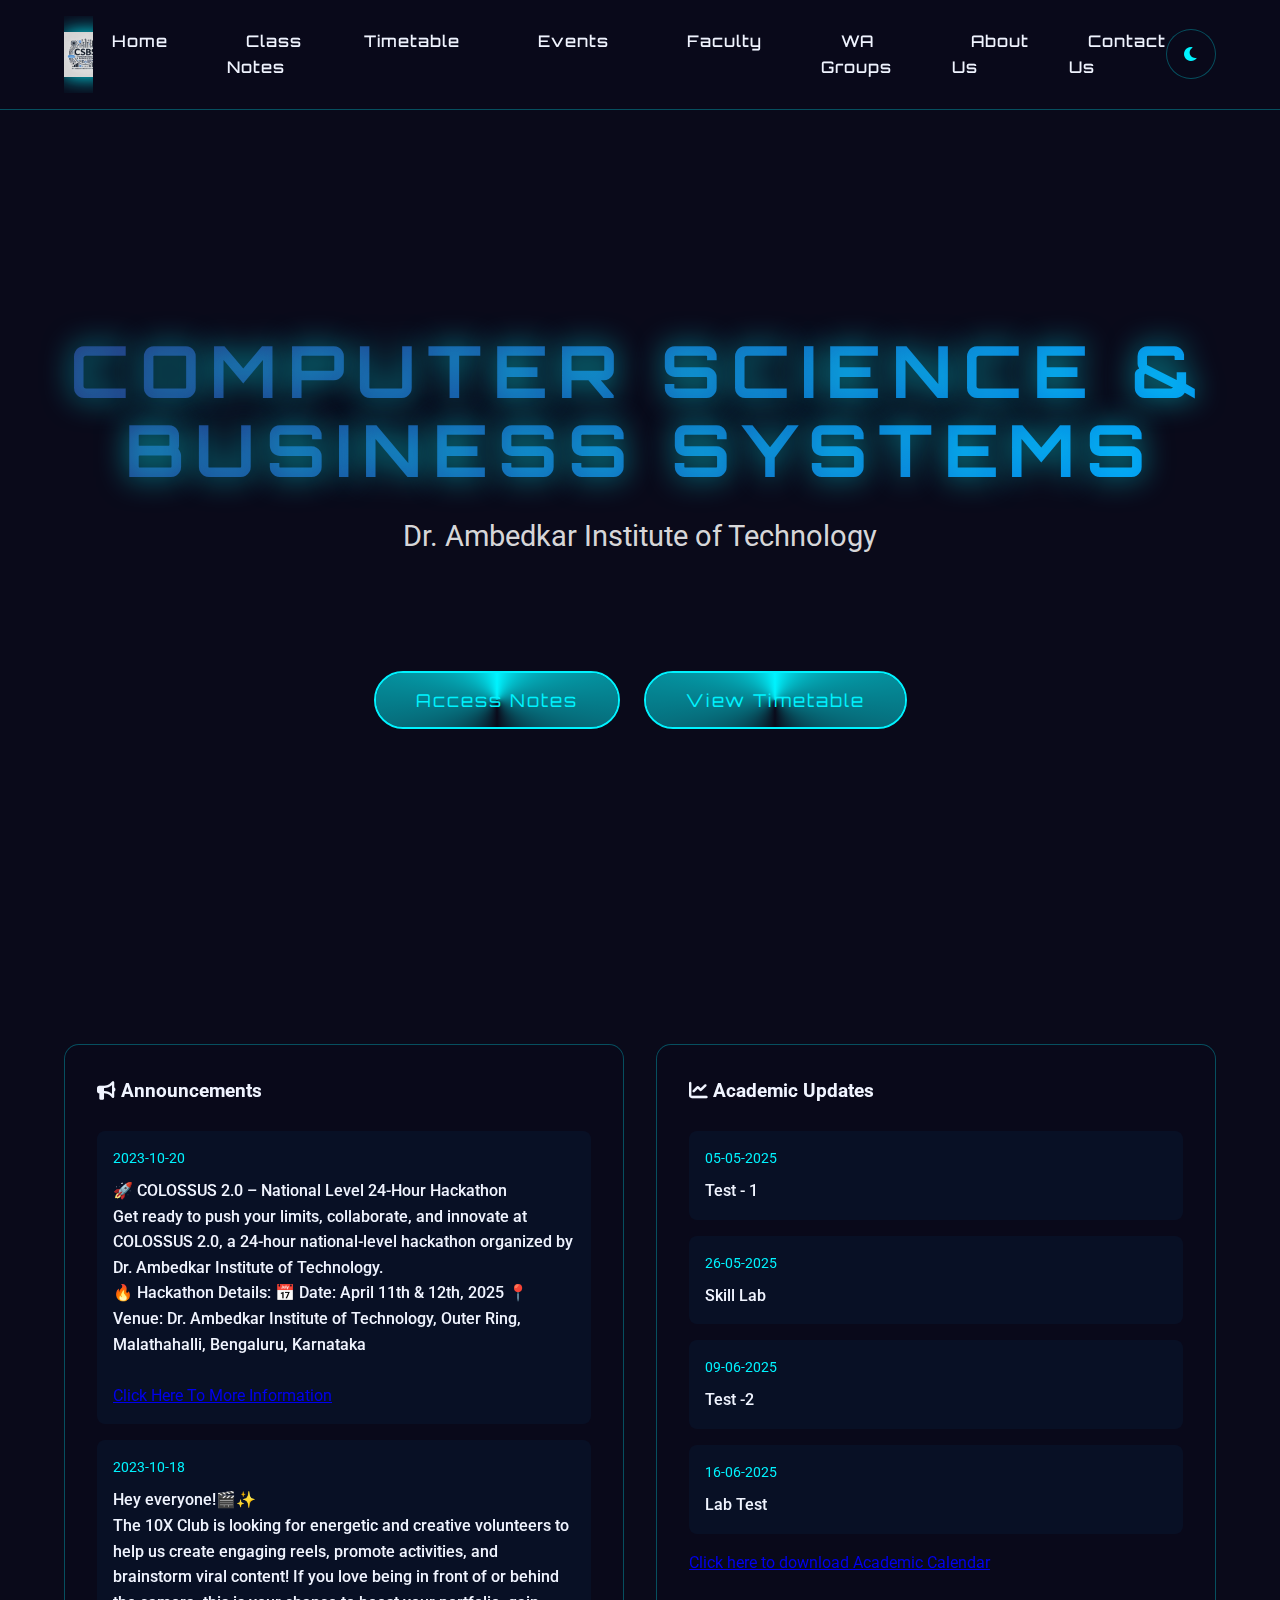
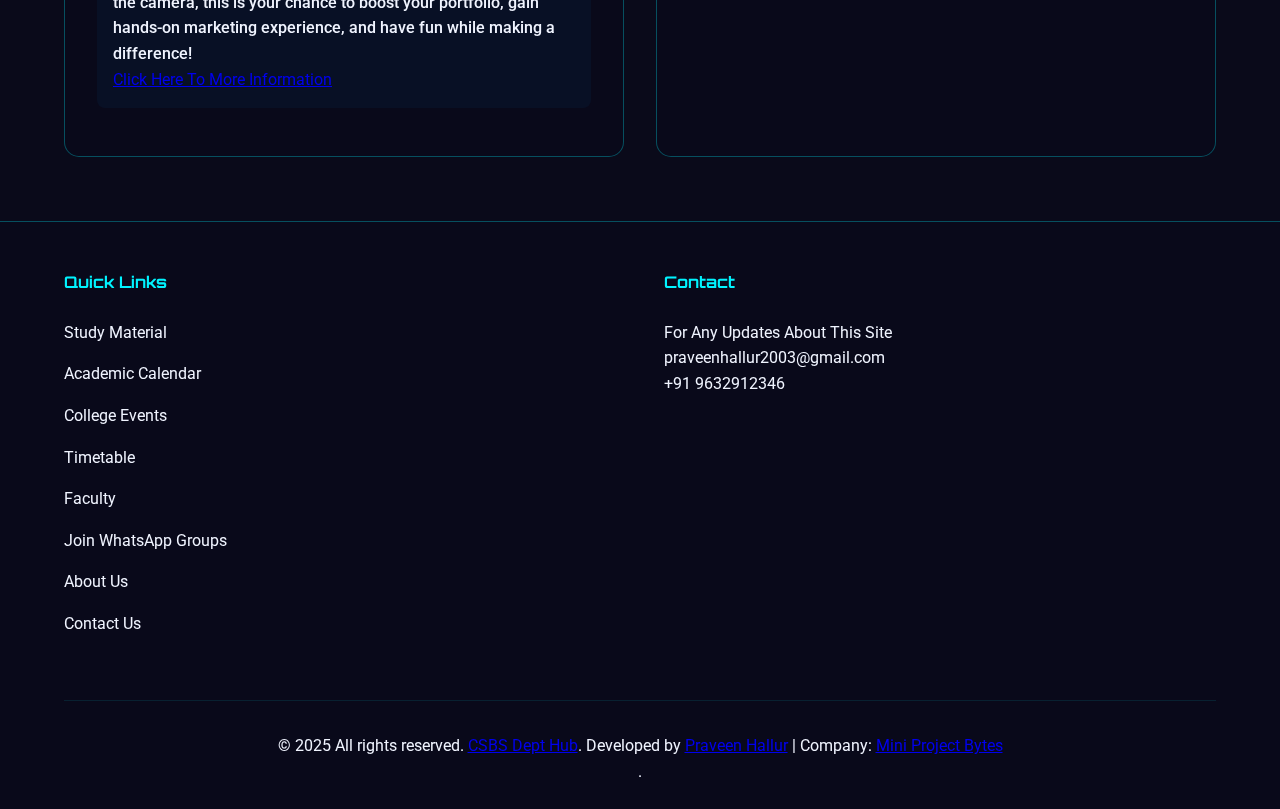
==== index.html @ ffceed99 "Update index.html" ====
<!DOCTYPE html>
<html lang="en">
<head>
    <meta charset="UTF-8">
    <meta name="viewport" content="width=device-width, initial-scale=1.0">
    <title>CSBS - Dr. Ambedkar Institute of Technology</title>
    <link rel="stylesheet" href="styles.css">
    <link href="https://fonts.googleapis.com/css2?family=Orbitron:wght@400;700&family=Roboto:wght@300;400;700&display=swap" rel="stylesheet">
    <link rel="stylesheet" href="https://cdnjs.cloudflare.com/ajax/libs/font-awesome/6.0.0/css/all.min.css">
</head>
<body>
    <!-- Navigation -->
    <nav class="glass-nav">
        <div class="logo">
            <img src="DALL·E 2025-03-24 03.08.52 - Create a modern and professional logo for the CSBS (Computer Science and Business Systems) department at Dr. Ambedkar Institute of Technology. The log.webp" alt="CSBS Logo" class="logo-img">
            <span class="logo-text">CSBS Dept Hub</span>
        </div>
        <ul class="nav-links">
            <li><a href="index.html" class="nav-link neon-hover">Home</a></li>
            <li><a href="notes.html" class="nav-link neon-hover">Class Notes</a></li>
            <li><a href="timetable.html" class="nav-link neon-hover">Timetable</a></li>
            <li><a href="events.html" class="nav-link neon-hover">Events</a></li>
            <li><a href="faculty.html" class="nav-link neon-hover">Faculty</a></li>
            <li><a href="wa group.html" class="nav-link neon-hover">WA Groups</a></li>
            <li><a href="about.html" class="nav-link neon-hover">About Us</a></li>
            <li><a href="contact.html" class="nav-link neon-hover">Contact Us</a></li>
        </ul>
        <div class="nav-controls">
            <div class="mode-toggle" id="modeToggle">
                <i class="fas fa-moon"></i>
                <i class="fas fa-sun"></i>
            </div>
            <div class="hamburger" id="hamburger">
                <div class="bar"></div>
                <div class="bar"></div>
                <div class="bar"></div>
            </div>
        </div>
    </nav>

    <!-- Hero Section -->
    <section class="hero">
        <div class="cyber-glitch-container">
            <h1 class="cyber-text" data-text="COMPUTER SCIENCE & BUSINESS SYSTEMS">COMPUTER SCIENCE & BUSINESS SYSTEMS</h1>
            <div class="matrix-fall"></div>
        </div>
        <p class="subheading">Dr. Ambedkar Institute of Technology</p>
        <div class="cta-buttons">
            <button class="neon-button" onclick="location.href='notes.html'">Access Notes</button>
            <button class="neon-button" onclick="location.href='timetable.html'">View Timetable</button>
        </div>
    </section>

    <!-- Featured Content Section -->
    <section class="featured-content">
        <div class="content-card">
            <h3><i class="fas fa-bullhorn"></i> Announcements</h3>
            <div class="announcement-list">
                <div class="announcement">
                    <p class="date">2023-10-20</p>
                    <p class="title">🚀 COLOSSUS 2.0 – National Level 24-Hour Hackathon <br>

                        Get ready to push your limits, collaborate, and innovate at COLOSSUS 2.0, a 24-hour national-level hackathon organized by Dr. Ambedkar Institute of Technology. <br>
                        
                        🔥 Hackathon Details:
                        📅 Date: April 11th & 12th, 2025
                        📍 Venue: Dr. Ambedkar Institute of Technology, Outer Ring, Malathahalli, Bengaluru, Karnataka</p> <br>

                        <a href="events.html">Click Here To  More Information </a>
                </div>
                <div class="announcement">
                    <p class="date">2023-10-18</p>
                    <p class="title">Hey everyone!🎬✨  <br>

                        The 10X Club is looking for energetic and creative volunteers to help us create engaging reels, promote activities, and brainstorm viral content! If you love being in front of or behind the camera, this is your chance to boost your portfolio, gain hands-on marketing experience, and have fun while making a difference!</p> 

                       <a href="events.html">Click Here To More Information </a>
        </div>

            </div>
        </div>

        <div class="content-card">
            <h3><i class="fas fa-chart-line"></i> Academic Updates</h3>
            <div class="update-list">
                <div class="update">
                    <p class="date">05-05-2025</p>
                    <p class="title">Test - 1</p>
                </div>
                <div class="update">
                    <p class="date">26-05-2025</p>
                    <p class="title">Skill Lab</p>
                </div>
                <div class="update">
                  <p class="date">09-06-2025</p>
                  <p class="title">Test -2</p>
                  </div>

                  <div class="update">
                    <p class="date">16-06-2025</p>
                    <p class="title">Lab Test</p>
                    </div>

                    <a href="https://drive.google.com/file/d/1GG8-2jiRaWsjqNXLkhsgwAyKePZQocJP/view?usp=sharing"> Click here to download Academic Calendar </a>

            </div>
        </div>
    </section>

    <!-- Footer -->
    <footer class="cyber-footer">
        <div class="footer-content">
            <div class="footer-section">
                <h4>Quick Links</h4>
                <ul>
                    <li><a href="notes.html">Study Material</a></li>
                    <li><a href="https://drive.google.com/file/d/1GG8-2jiRaWsjqNXLkhsgwAyKePZQocJP/view?usp=sharing">Academic Calendar</a></li>
                    <li><a href="events.html">College Events</a></li>
                    <li><a href="timetable.html">Timetable</a></li>
                    <li><a href="faculty.html">Faculty</a></li>
                    <li><a href="wa group.html">Join WhatsApp Groups</a></li>
                    <li><a href="about.html">About Us</a></li>
                    <li><a href="contact.html">Contact Us</a></li>
                </ul>
            </div>
            <div class="footer-section">
                <h4>Contact</h4>
                
                <p> For Any Updates About This Site </p>
                <p>praveenhallur2003@gmail.com</p>
                <p>+91 9632912346</p>
            </div>
        </div>
        <div class="footer-bottom">
            <p><p>&copy; 2025 All rights reserved. <a href="index.html">CSBS Dept Hub</a>. Developed by <a href="https://praveenhallur123.github.io/PraveenHallur123-Praveen---personal-portfolio/">Praveen Hallur</a> | Company: <a href="https://miniprojectbytes.blogspot.com/">Mini Project Bytes</a></p>.</p>
        </div>
    </footer>

    <script src="script.js"></script>
</body>
</html>
---- styles.css ----
/* styles.css */
:root {
    --primary-gradient: linear-gradient(135deg, #2a2a72 0%, #009ffd 100%);
    --neon-blue: #00f3ff;
    --neon-pink: #ff00ff;
    --cyber-purple: #6c00ff;
    --dark-bg: #0a0a1a;
    --light-bg: #f0f4ff;
    --glass-bg: rgba(10, 10, 26, 0.95);
    --text-dark: #0a0a1a;
    --text-light: #f0f4ff;
    --cyber-border: 1px solid rgba(0, 243, 255, 0.3);
    --cyber-shadow: 0 0 25px rgba(0, 243, 255, 0.4);
    --transition: all 0.4s cubic-bezier(0.175, 0.885, 0.32, 1.275);
}

/* Base Reset */
* {
    margin: 0;
    padding: 0;
    box-sizing: border-box;
    -webkit-tap-highlight-color: transparent;
}

body {
    background: var(--dark-bg);
    color: var(--text-light);
    font-family: 'Roboto', sans-serif;
    line-height: 1.6;
    overflow-x: hidden;
    min-height: 100vh;
    display: flex;
    flex-direction: column;
}



/* Enhanced Navigation */
.glass-nav {
    background: var(--glass-bg);
    backdrop-filter: blur(25px);
    padding: 1rem 5%;
    position: fixed;
    width: 100%;
    top: 0;
    z-index: 1000;
    border-bottom: var(--cyber-border);
    display: flex;
    justify-content: space-between;
    align-items: center;
}

.logo {
    display: flex;
    align-items: center;
    gap: 1rem;
    position: relative;
    overflow: hidden;
}

.logo-img {
    height: 45px;
    filter: drop-shadow(0 0 10px var(--neon-blue));
    transition: transform 0.3s ease;
}

.logo:hover .logo-img {
    transform: rotate(-15deg) scale(1.1);
}

.nav-links {
    display: flex;
    gap: 2.5rem;
    list-style: none;
}

.nav-link {
    color: var(--text-light);
    text-decoration: none;
    position: relative;
    padding: 0.8rem 1.2rem;
    font-family: 'Orbitron', sans-serif;
    font-weight: 500;
    letter-spacing: 1px;
    transition: var(--transition);
}

.nav-link::before {
    content: '';
    position: absolute;
    width: 0;
    height: 2px;
    bottom: 0;
    left: 50%;
    background: var(--primary-gradient);
    transform: translateX(-50%);
    transition: var(--transition);
}

.nav-link:hover::before {
    width: 100%;
}

/* Hero Section */
.hero {
    height: 100vh;
    display: flex;
    flex-direction: column;
    justify-content: center;
    align-items: center;
    text-align: center;
    padding: 2rem;
    margin-top: 80px;
    position: relative;
    overflow: hidden;
}

.cyber-text {
    font-family: 'Orbitron', sans-serif;
    font-size: clamp(2.5rem, 8vw, 4.5rem);
    line-height: 1.1;
    text-transform: uppercase;
    letter-spacing: 0.15em;
    margin: 0 auto 1.5rem;
    background: var(--primary-gradient);
    -webkit-background-clip: text;
    background-clip: text;
    color: transparent;
    text-shadow: 0 0 30px rgba(0, 243, 255, 0.6);
    padding: 0 1rem;
    animation: text-glitch 2s infinite;
}

.subheading {
    font-size: clamp(1.2rem, 3vw, 1.8rem);
    color: rgba(244, 244, 244, 0.9);
    max-width: 800px;
    margin: 0 auto 3rem;
}

/* Grid Container */
.grid-container {
    display: grid;
    grid-template-columns: repeat(auto-fit, minmax(min(300px, 100%), 1fr));
    gap: 2rem;
    width: 100%;
    padding: 2rem 5%;
}

.card {
    background: var(--glass-bg);
    border-radius: 20px;
    padding: 2rem;
    backdrop-filter: blur(15px);
    border: var(--cyber-border);
    transition: var(--transition);
    position: relative;
    overflow: hidden;
}

.card::before {
    content: '';
    position: absolute;
    inset: 0;
    background: linear-gradient(
        45deg,
        transparent 0%,
        rgba(0, 243, 255, 0.1) 50%,
        transparent 100%
    );
    pointer-events: none;
    animation: hologram-flow 8s linear infinite;
}

@keyframes hologram-flow {
    0% { transform: translate(-50%, -50%); }
    100% { transform: translate(50%, 50%); }
}

.card:hover {
    transform: translateY(-10px);
    box-shadow: var(--cyber-shadow);
}

/* Footer */
.cyber-footer {
    margin-top: auto;
    background: var(--glass-bg);
    backdrop-filter: blur(15px);
    padding: 3rem 5% 1.5rem;
    border-top: var(--cyber-border);
}

.footer-content {
    display: grid;
    grid-template-columns: repeat(auto-fit, minmax(250px, 1fr));
    gap: 3rem;
    max-width: 1200px;
    margin: 0 auto;
}

.footer-section h4 {
    font-family: 'Orbitron', sans-serif;
    color: var(--neon-blue);
    margin-bottom: 1.5rem;
}

.footer-section ul {
    list-style: none;
}

.footer-section li {
    margin-bottom: 1rem;
}

.footer-section a {
    color: var(--text-light);
    text-decoration: none;
    position: relative;
    padding-bottom: 2px;
}

.footer-section a::before {
    content: '';
    position: absolute;
    width: 0;
    height: 1px;
    bottom: 0;
    left: 0;
    background: var(--neon-blue);
    transition: var(--transition);
}

.footer-section a:hover::before {
    width: 100%;
}

.footer-bottom {
    text-align: center;
    margin-top: 3rem;
    padding-top: 2rem;
    border-top: 1px solid rgba(0, 243, 255, 0.1);
}

/* Neon Button */
.neon-button {
    position: relative;
    padding: 1rem 2.5rem;
    font-size: 1.1rem;
    background: transparent;
    border: 2px solid var(--neon-blue);
    color: var(--neon-blue);
    cursor: pointer;
    border-radius: 50px;
    overflow: hidden;
    transition: var(--transition);
    font-family: 'Orbitron', sans-serif;
    letter-spacing: 2px;
    margin-top: 2rem;
}

.neon-button::before {
    content: '';
    position: absolute;
    top: -50%;
    left: -50%;
    width: 200%;
    height: 200%;
    background: conic-gradient(
        var(--neon-blue) 0deg,
        transparent 180deg,
        var(--neon-blue) 360deg
    );
    animation: rotate-border 3s linear infinite;
}

@keyframes rotate-border {
    0% { transform: rotate(0deg); }
    100% { transform: rotate(360deg); }
}

.neon-button span {
    position: relative;
    z-index: 2;
}

/* Responsive Design */
@media (max-width: 768px) {
    .nav-links {
        position: fixed;
        top: 80px;
        right: -100%;
        flex-direction: column;
        background: var(--glass-bg);
        backdrop-filter: blur(25px);
        width: 70%;
        height: calc(100vh - 80px);
        padding: 2rem;
        transition: var(--transition);
        border-left: var(--cyber-border);
    }

    .nav-links.active {
        right: 0;
    }

    .nav-link {
        font-size: 1.4rem;
        padding: 1rem 0;
        border-bottom: 1px solid rgba(0, 243, 255, 0.1);
    }

    .hamburger {
        display: flex;
        flex-direction: column;
        gap: 5px;
        cursor: pointer;
        z-index: 1001;
    }

    .hamburger .bar {
        width: 30px;
        height: 3px;
        background: var(--text-light);
        transition: var(--transition);
        transform-origin: left center;
    }

    .hamburger.active .bar:nth-child(1) {
        transform: rotate(45deg) translate(2px, -1px);
        background: var(--neon-blue);
    }
    .hamburger.active .bar:nth-child(2) {
        opacity: 0;
    }
    .hamburger.active .bar:nth-child(3) {
        transform: rotate(-45deg) translate(2px, 1px);
        background: var(--neon-blue);
    }
}

/* Dark/Light Mode */
body.light-mode {
    --dark-bg: var(--light-bg);
    --text-light: var(--text-dark);
    --glass-bg: rgba(240, 244, 255, 0.8);
}

.mode-toggle {
    position: relative;
    width: 50px;
    height: 50px;
    border-radius: 50%;
    background: var(--glass-bg);
    backdrop-filter: blur(10px);
    display: flex;
    justify-content: center;
    align-items: center;
    cursor: pointer;
    transition: var(--transition);
    border: var(--cyber-border);
}

.mode-toggle:hover {
    transform: rotate(180deg) scale(1.1);
}

.mode-toggle i {
    position: absolute;
    transition: var(--transition);
}

.fa-moon { color: var(--neon-blue); }
.fa-sun { color: #ffd700; opacity: 0; }

body.light-mode .fa-moon { opacity: 0; }
body.light-mode .fa-sun { opacity: 1; }

/* New Featured Content Section */
.featured-content {
    display: grid;
    grid-template-columns: repeat(auto-fit, minmax(300px, 1fr));
    gap: 2rem;
    padding: 4rem 5%;
}

.content-card {
    background: var(--glass-bg);
    backdrop-filter: blur(15px);
    padding: 2rem;
    border-radius: 15px;
    border: var(--cyber-border);
}

.announcement-list, .update-list {
    margin-top: 1.5rem;
}

.announcement, .update {
    padding: 1rem;
    margin-bottom: 1rem;
    background: rgba(0, 159, 253, 0.05);
    border-radius: 8px;
    transition: var(--transition);
}

.announcement:hover, .update:hover {
    transform: translateX(10px);
}

.date {
    color: var(--neon-blue);
    font-size: 0.9rem;
    margin-bottom: 0.5rem;
}

.title {
    font-weight: 500;
}

/* CTA Buttons */
.cta-buttons {
    display: flex;
    gap: 1.5rem;
    margin-top: 2rem;
    flex-wrap: wrap;
    justify-content: center;
}
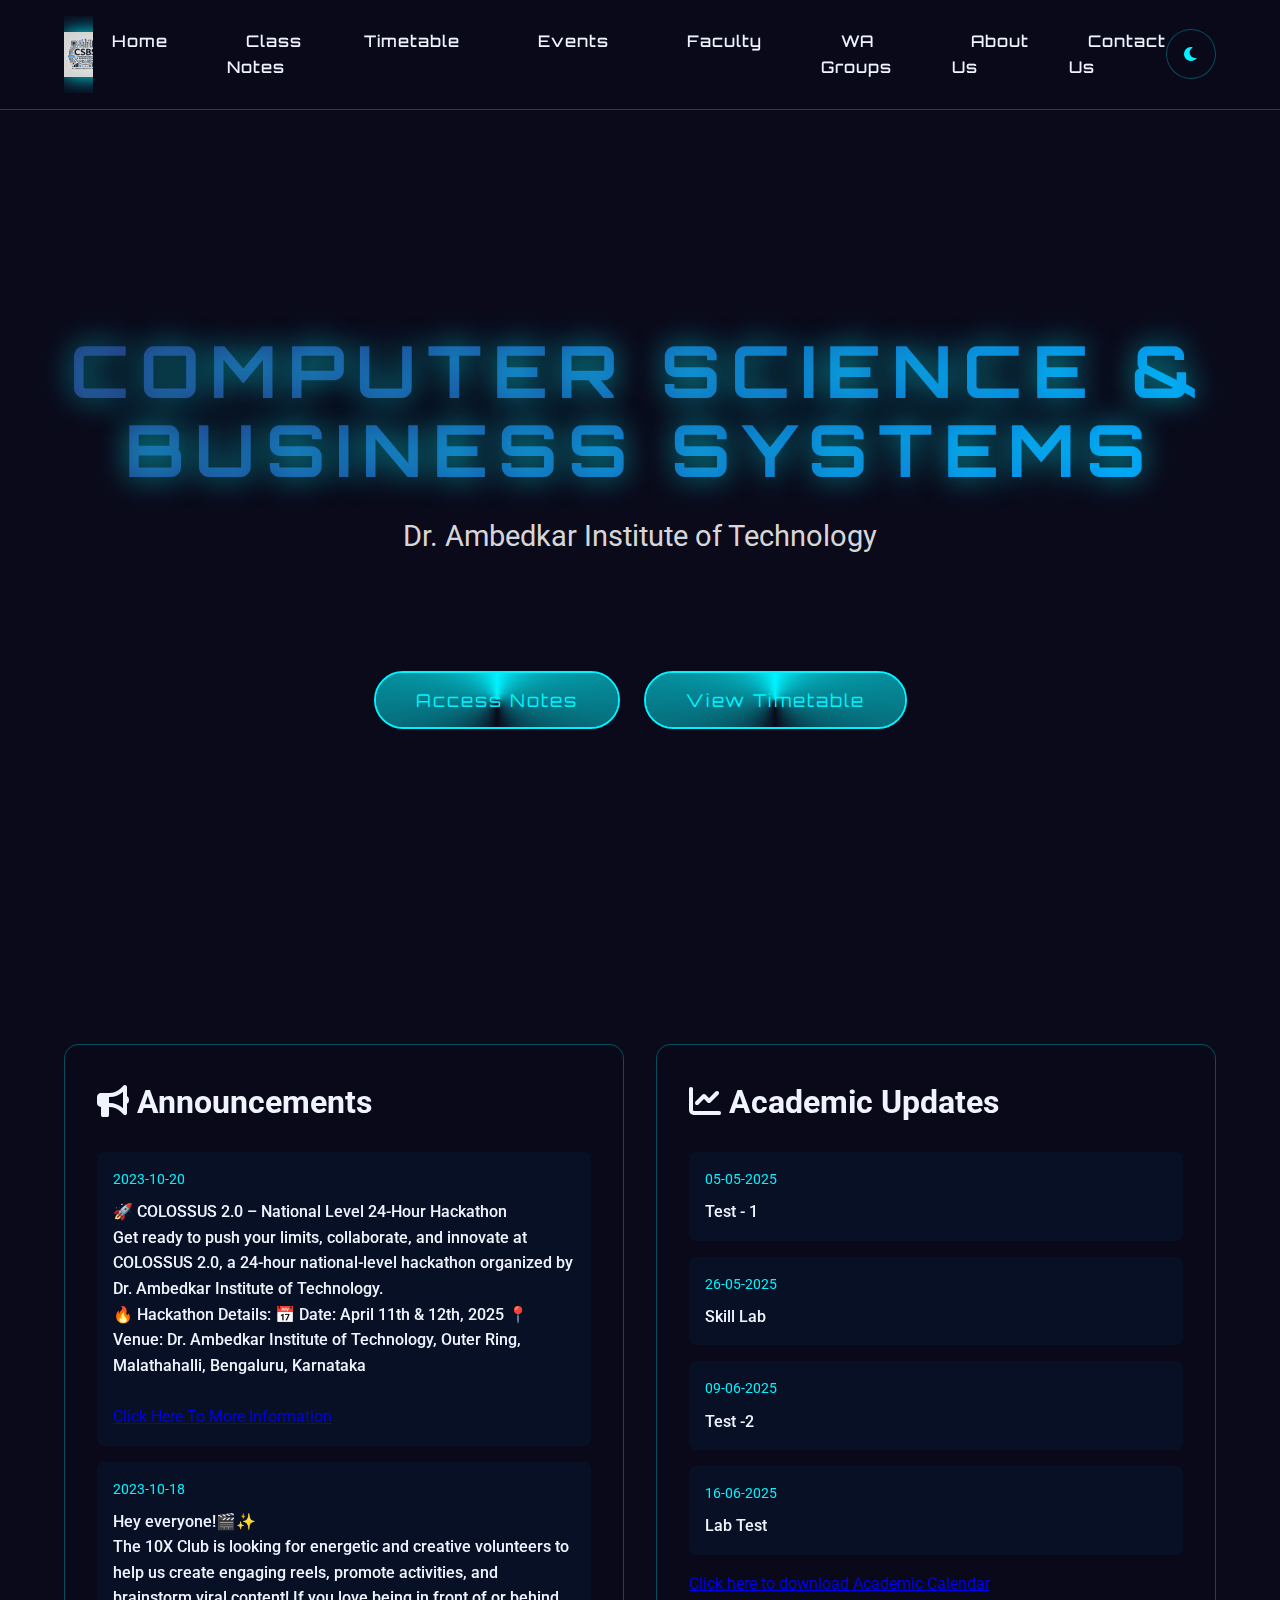
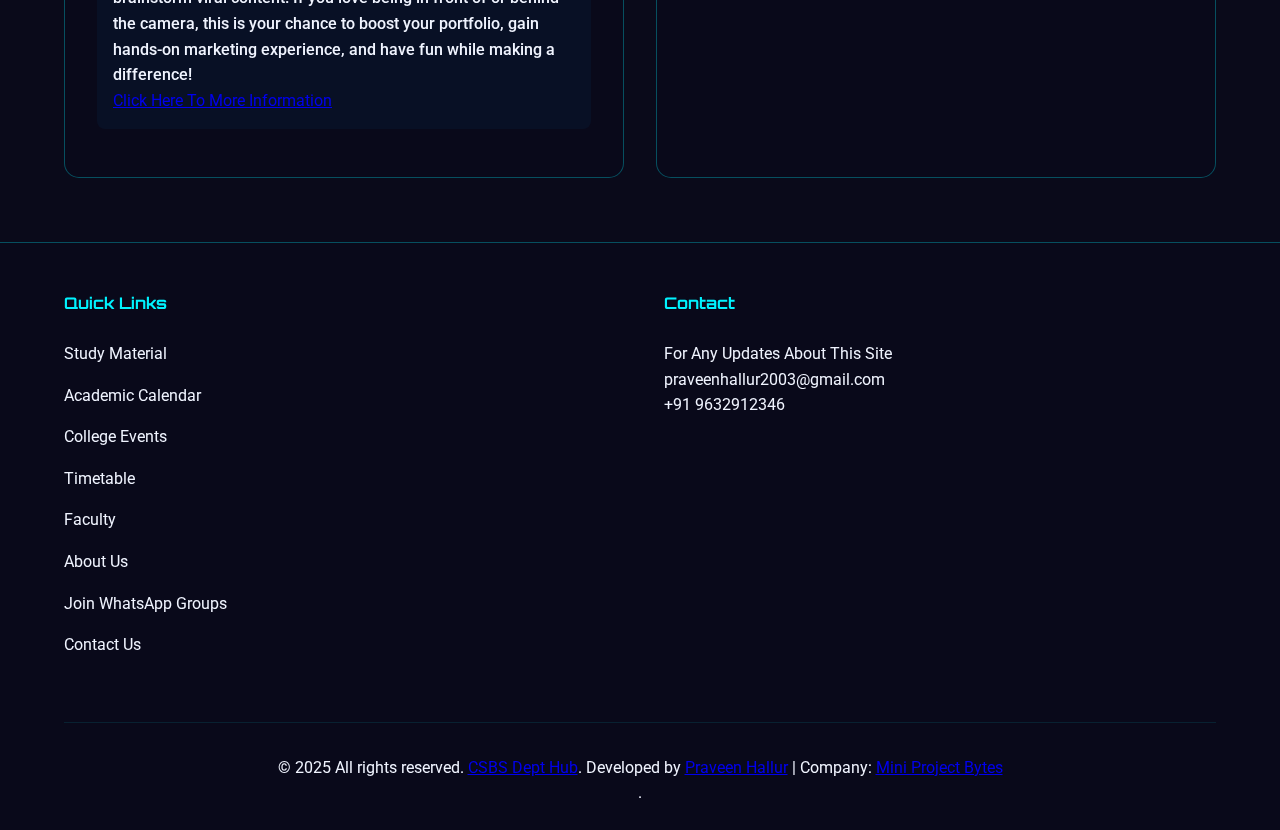
==== commit 36ec926c: "Update index.html" ====
--- a/index.html
+++ b/index.html
@@ -54,7 +54,7 @@
     <!-- Featured Content Section -->
     <section class="featured-content">
         <div class="content-card">
-            <h3><i class="fas fa-bullhorn"></i> Announcements</h3>
+            <h1><i class="fas fa-bullhorn"></i> Announcements</h1>
             <div class="announcement-list">
                 <div class="announcement">
                     <p class="date">2023-10-20</p>
@@ -81,7 +81,7 @@
         </div>
 
         <div class="content-card">
-            <h3><i class="fas fa-chart-line"></i> Academic Updates</h3>
+            <h1><i class="fas fa-chart-line"></i> Academic Updates</h1>
             <div class="update-list">
                 <div class="update">
                     <p class="date">05-05-2025</p>
@@ -118,8 +118,8 @@
                     <li><a href="events.html">College Events</a></li>
                     <li><a href="timetable.html">Timetable</a></li>
                     <li><a href="faculty.html">Faculty</a></li>
+                    <li><a href="about.html">About Us</a></li>
                     <li><a href="wa group.html">Join WhatsApp Groups</a></li>
-                    <li><a href="about.html">About Us</a></li>
                     <li><a href="contact.html">Contact Us</a></li>
                 </ul>
             </div>
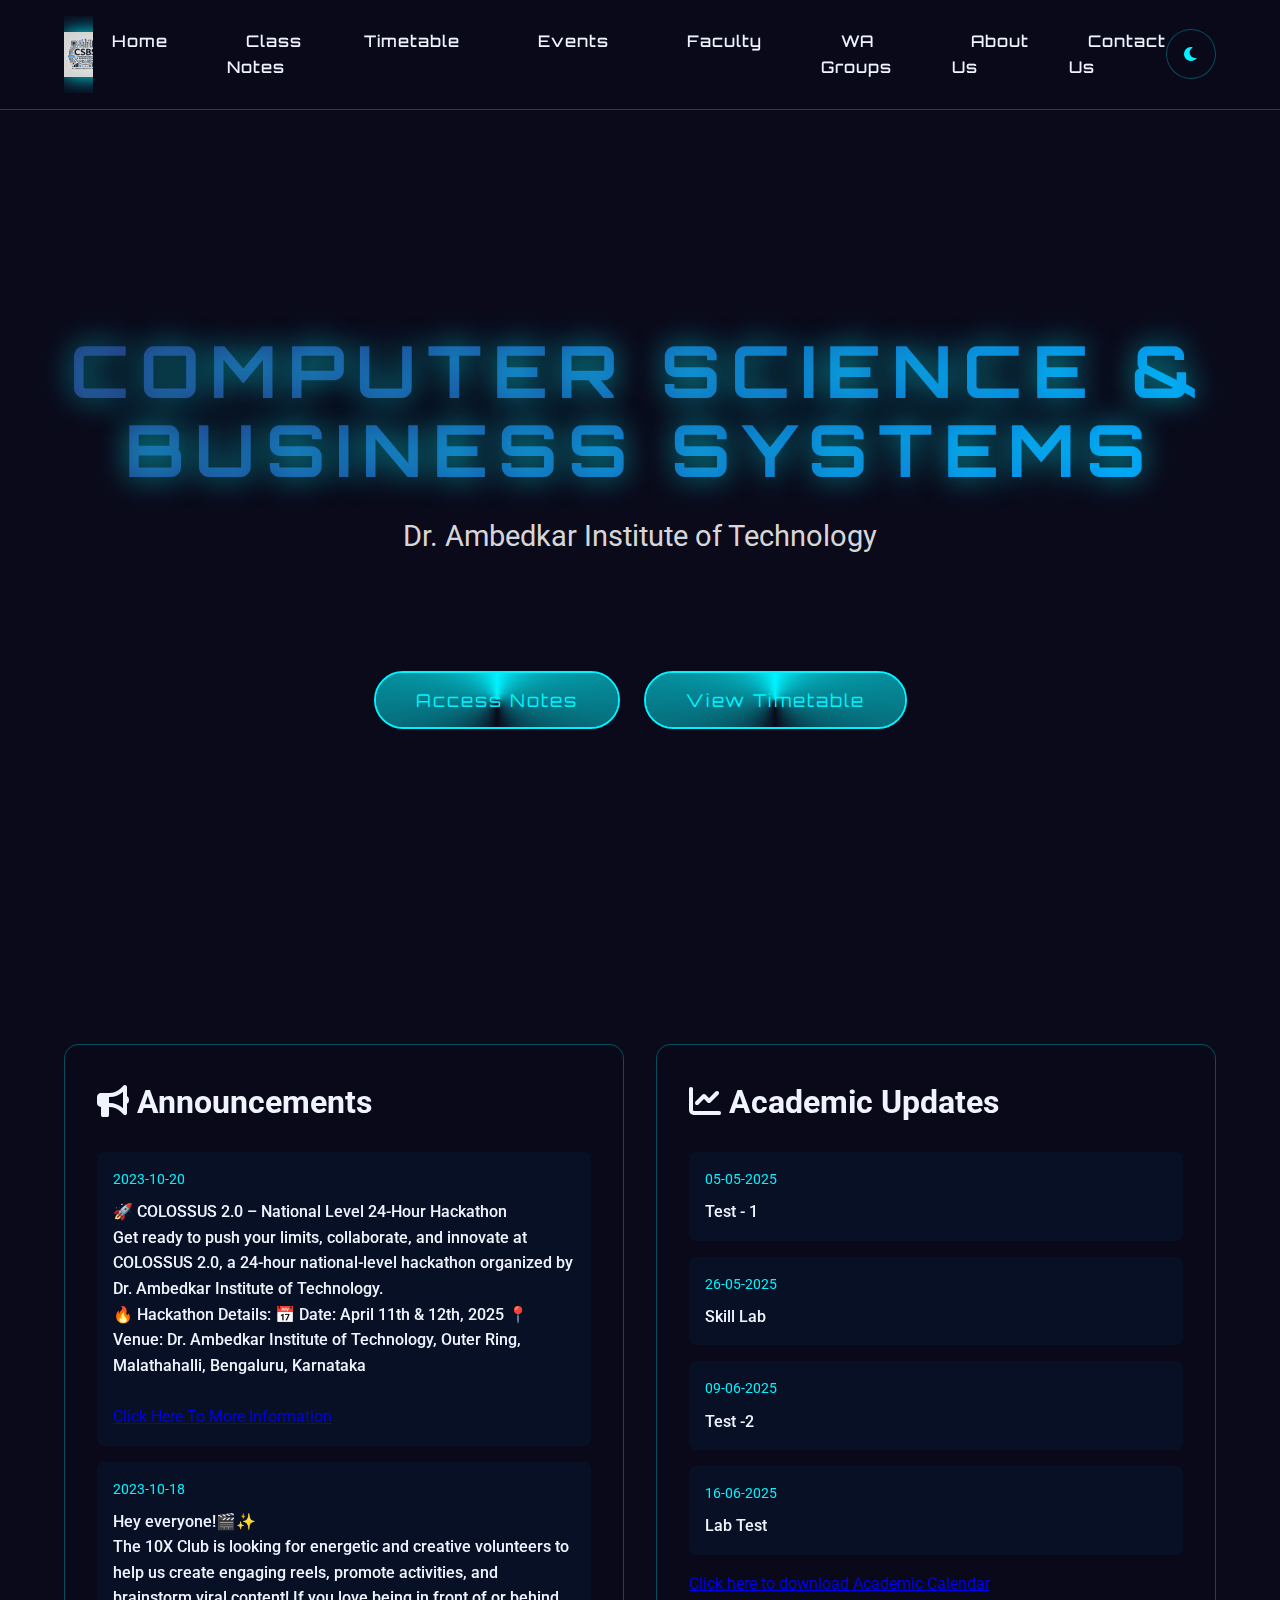
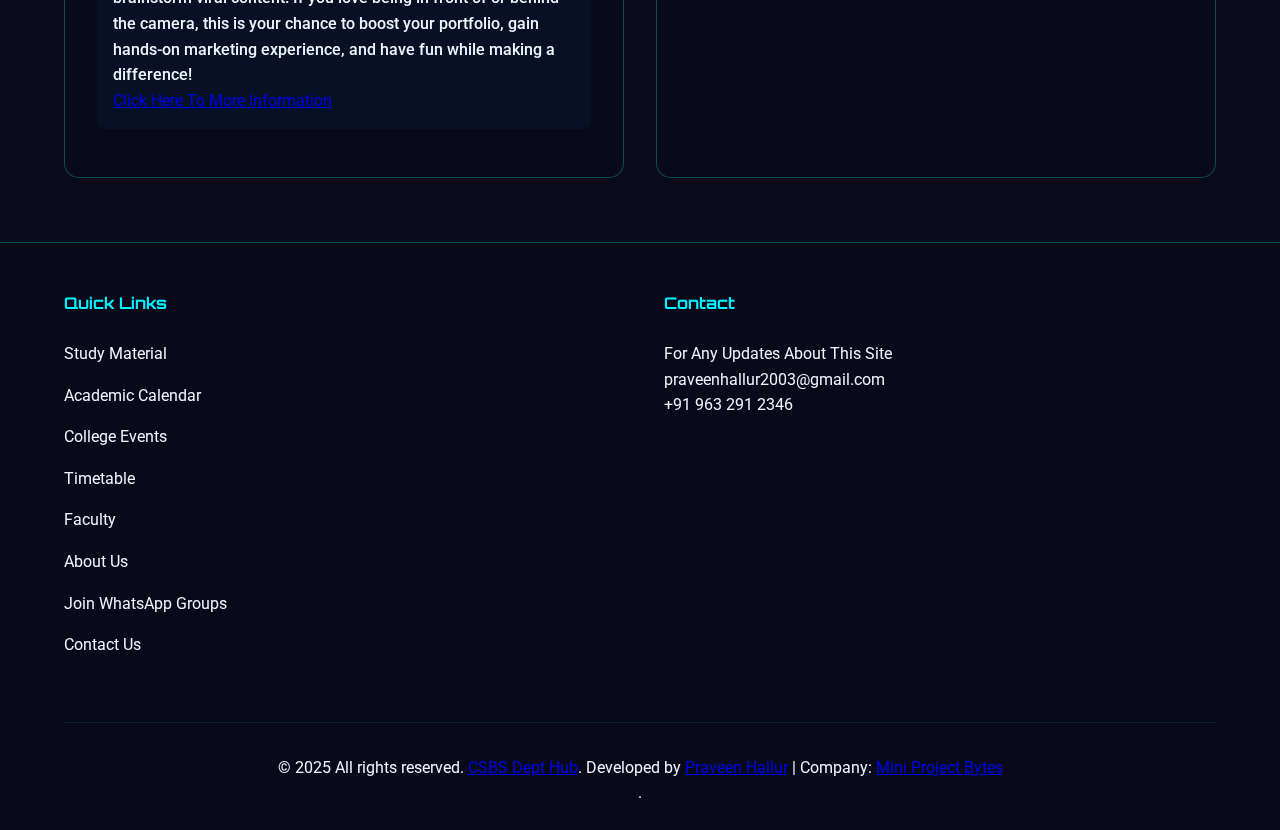
==== commit 2a742a3c: "Update index.html" ====
--- a/index.html
+++ b/index.html
@@ -128,7 +128,7 @@
                 
                 <p> For Any Updates About This Site </p>
                 <p>praveenhallur2003@gmail.com</p>
-                <p>+91 9632912346</p>
+                <p>+91 963 291 2346</p>
             </div>
         </div>
         <div class="footer-bottom">
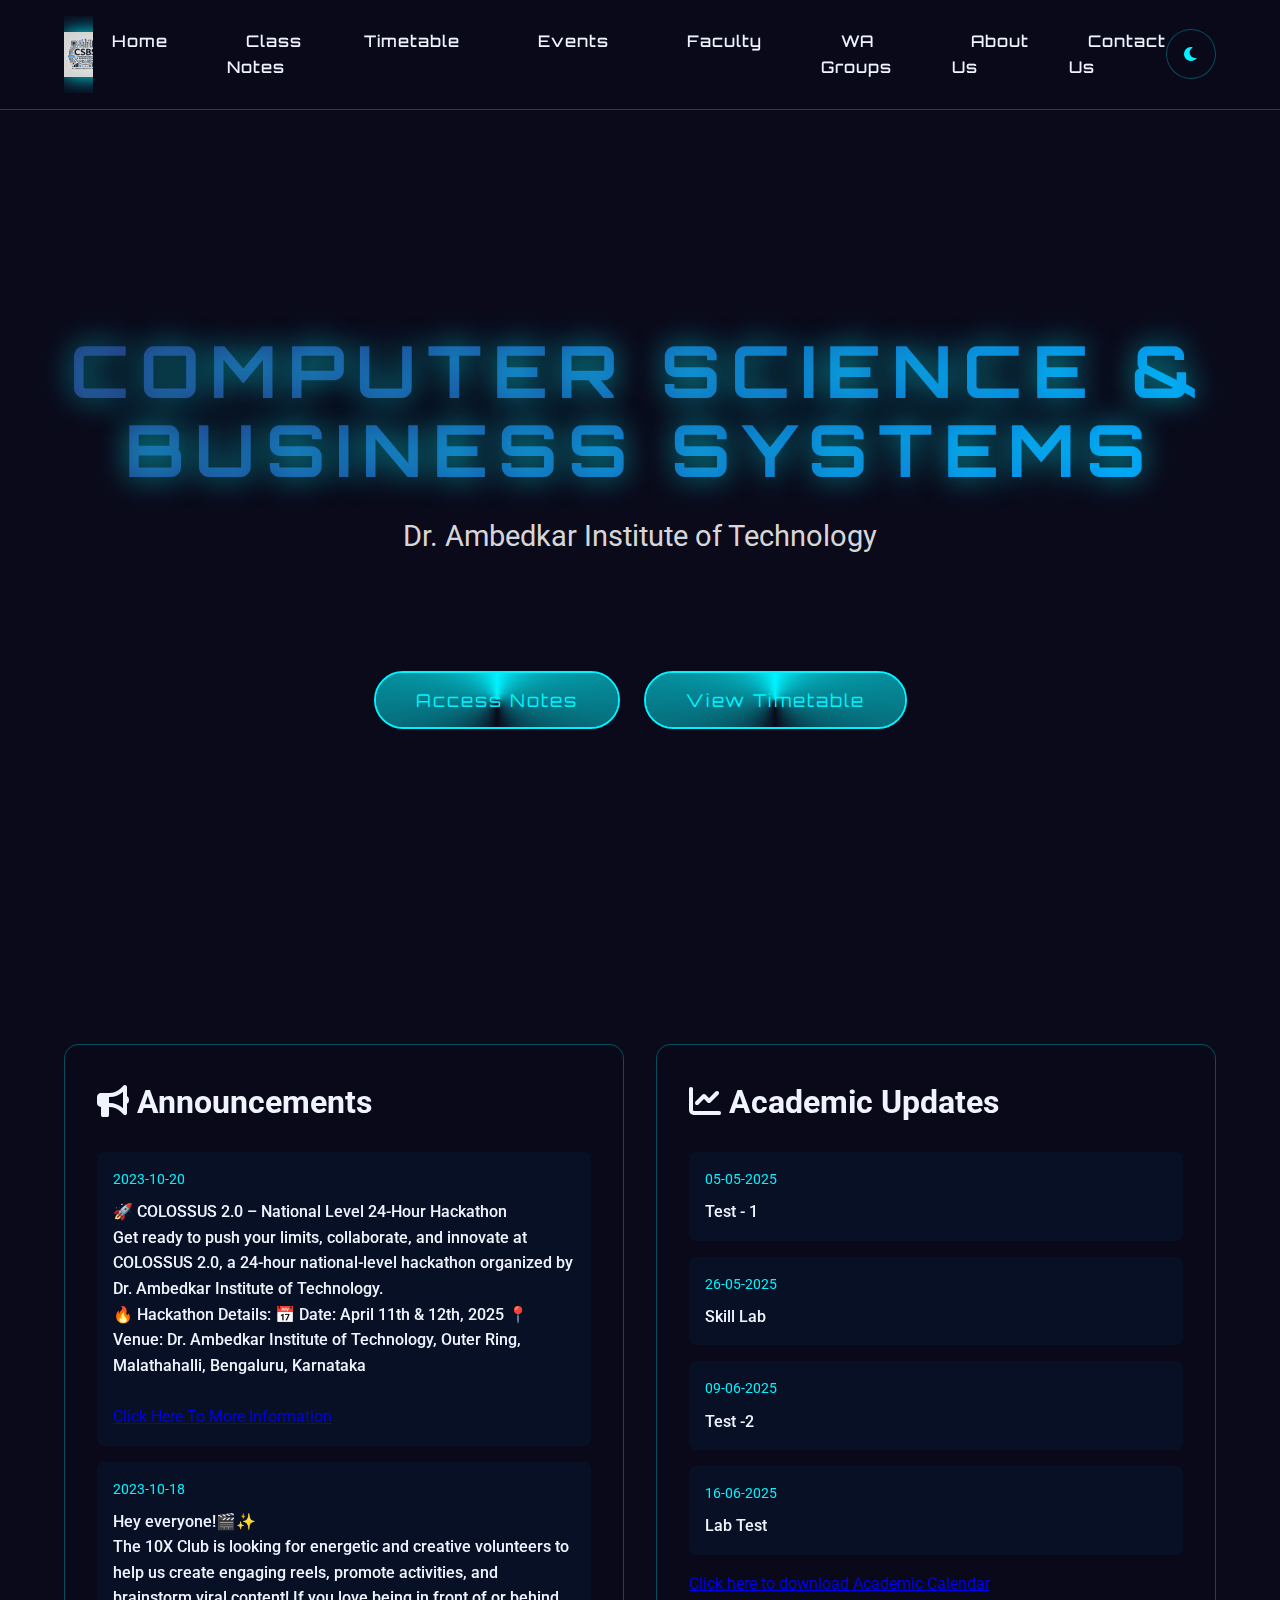
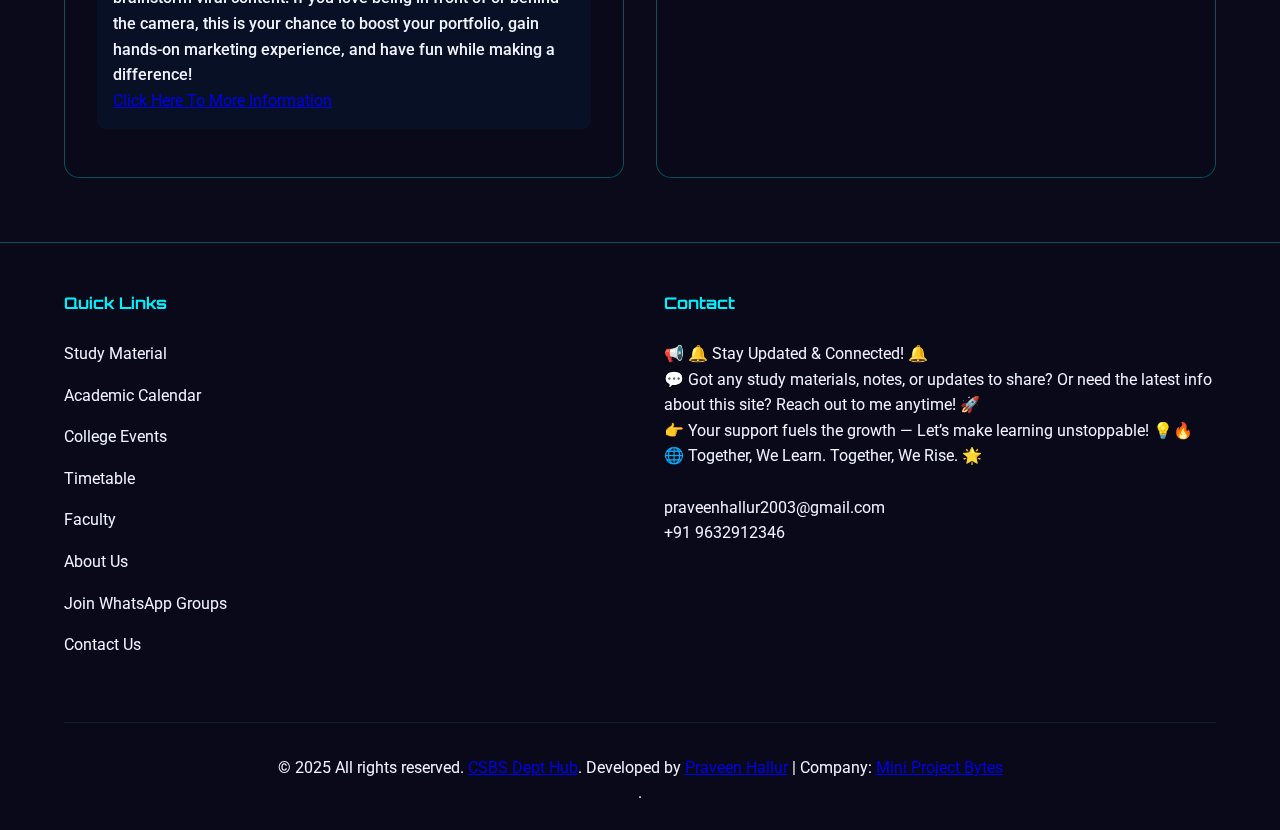
==== commit 37a8c105: "Update index.html" ====
--- a/index.html
+++ b/index.html
@@ -126,9 +126,15 @@
             <div class="footer-section">
                 <h4>Contact</h4>
                 
-                <p> For Any Updates About This Site </p>
+                <p> 📢 🔔 Stay Updated & Connected! 🔔 <br>
+
+                    💬 Got any study materials, notes, or updates to share? Or need the latest info about this site? Reach out to me anytime! 🚀 <br>
+                    
+                    👉 Your support fuels the growth — Let’s make learning unstoppable! 💡🔥 <br>
+                    🌐 Together, We Learn. Together, We Rise. 🌟 </p> <br>
+
                 <p>praveenhallur2003@gmail.com</p>
-                <p>+91 963 291 2346</p>
+                <p>+91 9632912346</p>
             </div>
         </div>
         <div class="footer-bottom">
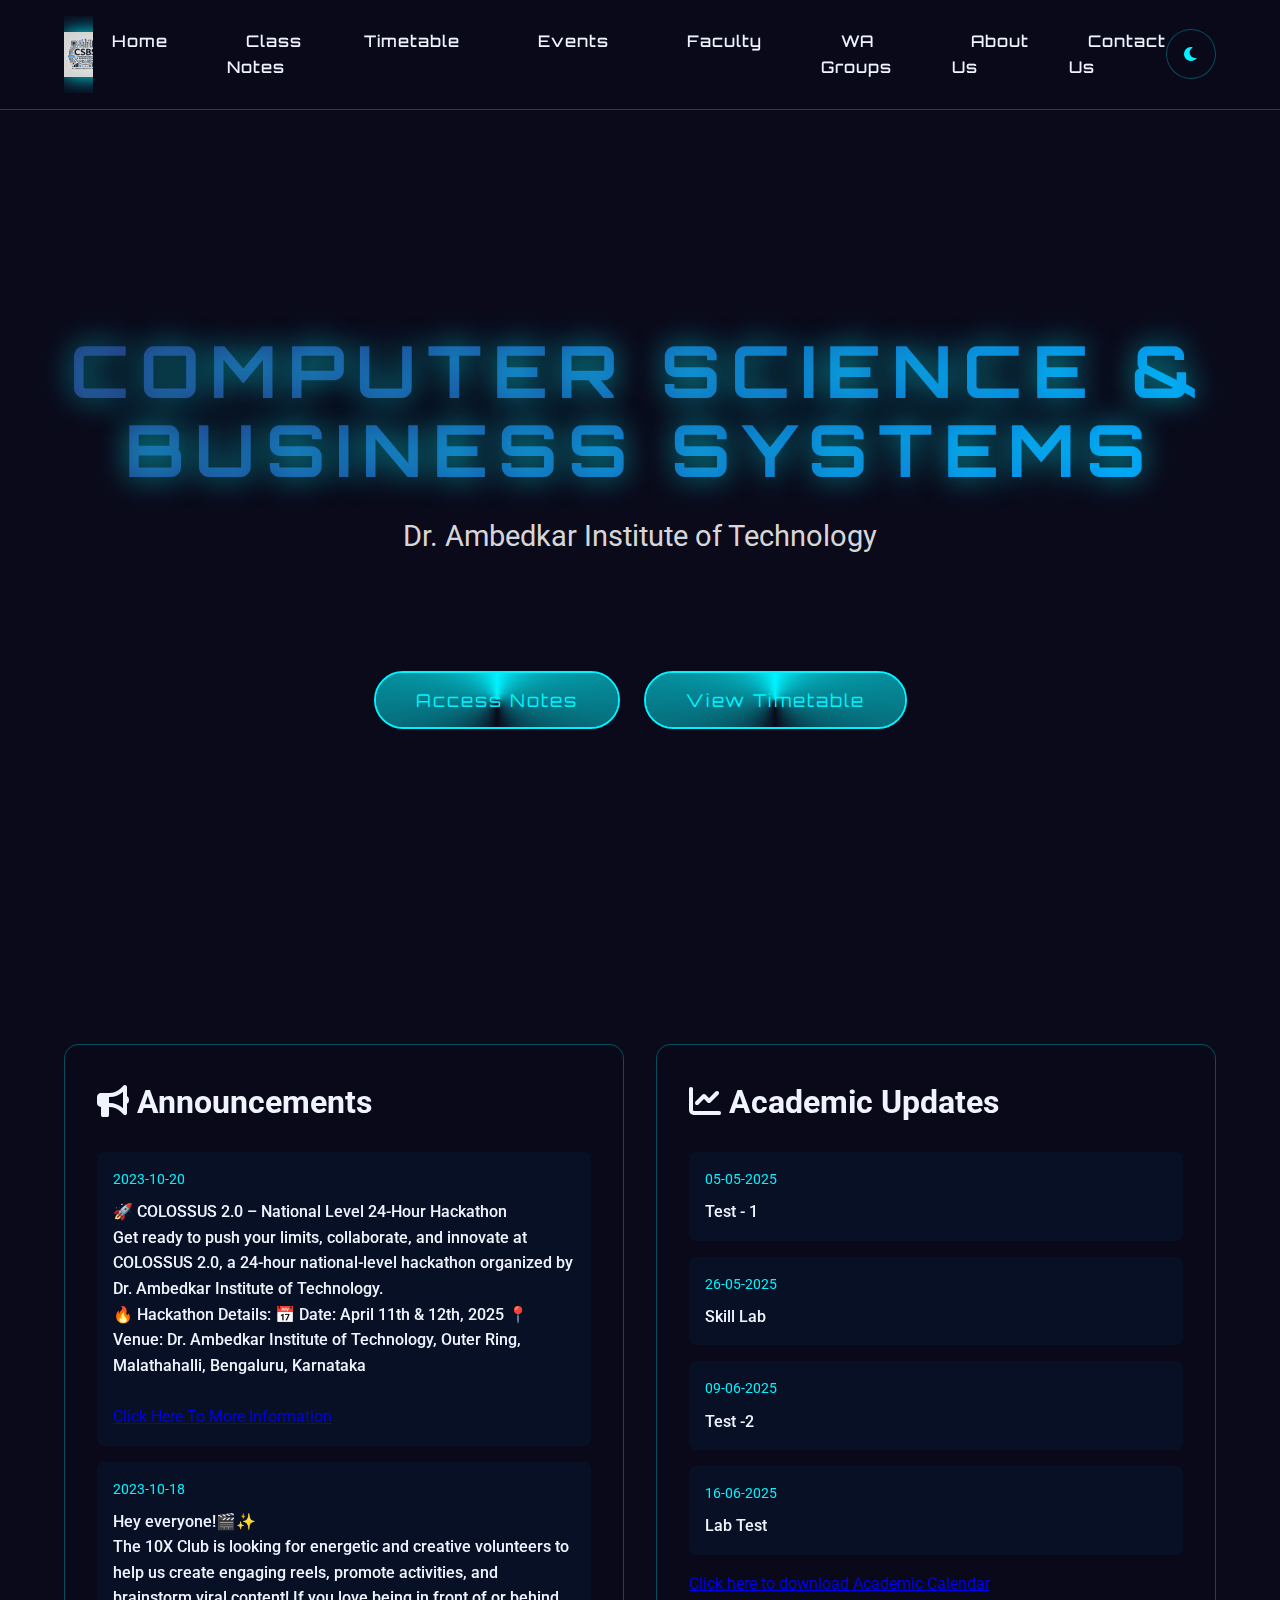
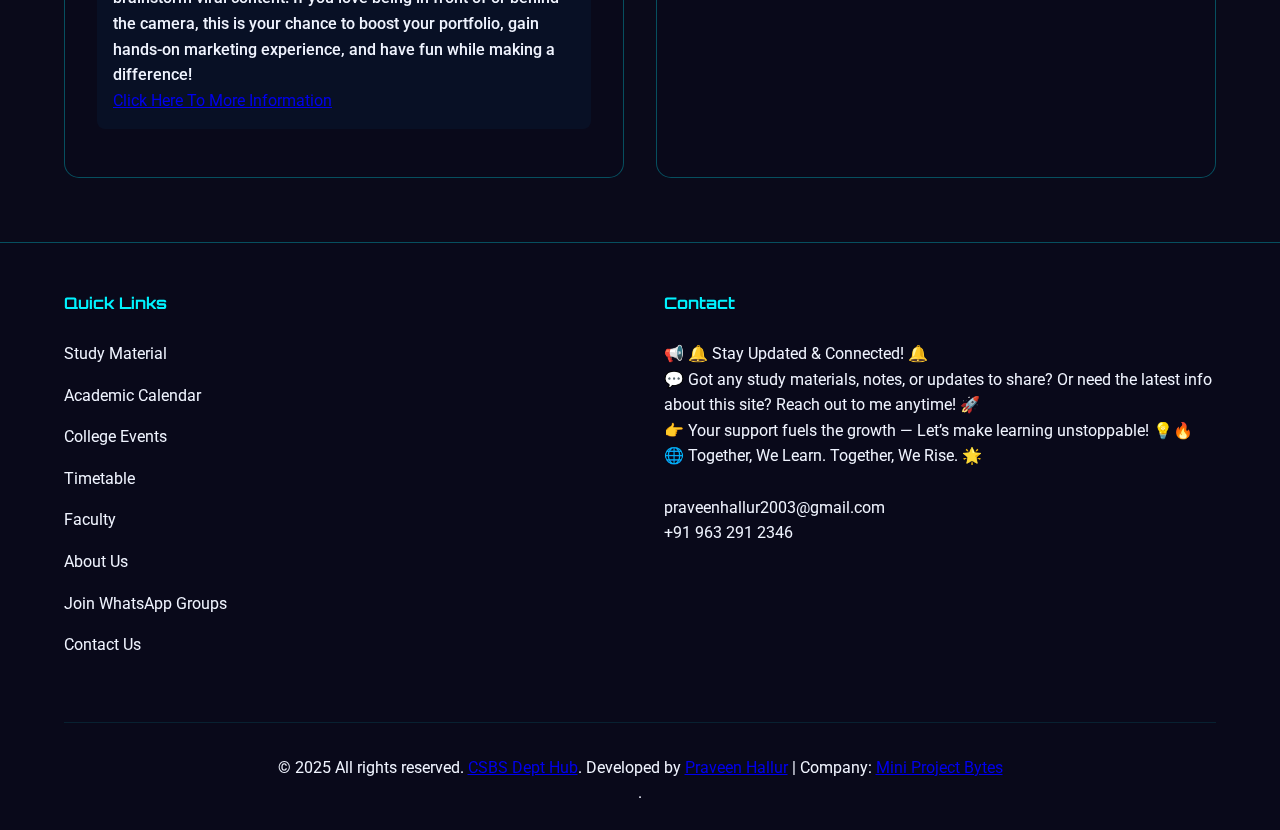
==== commit ac6e5431: "Update index.html" ====
--- a/index.html
+++ b/index.html
@@ -134,7 +134,7 @@
                     🌐 Together, We Learn. Together, We Rise. 🌟 </p> <br>
 
                 <p>praveenhallur2003@gmail.com</p>
-                <p>+91 9632912346</p>
+                <p>+91 963 291 2346</p>
             </div>
         </div>
         <div class="footer-bottom">
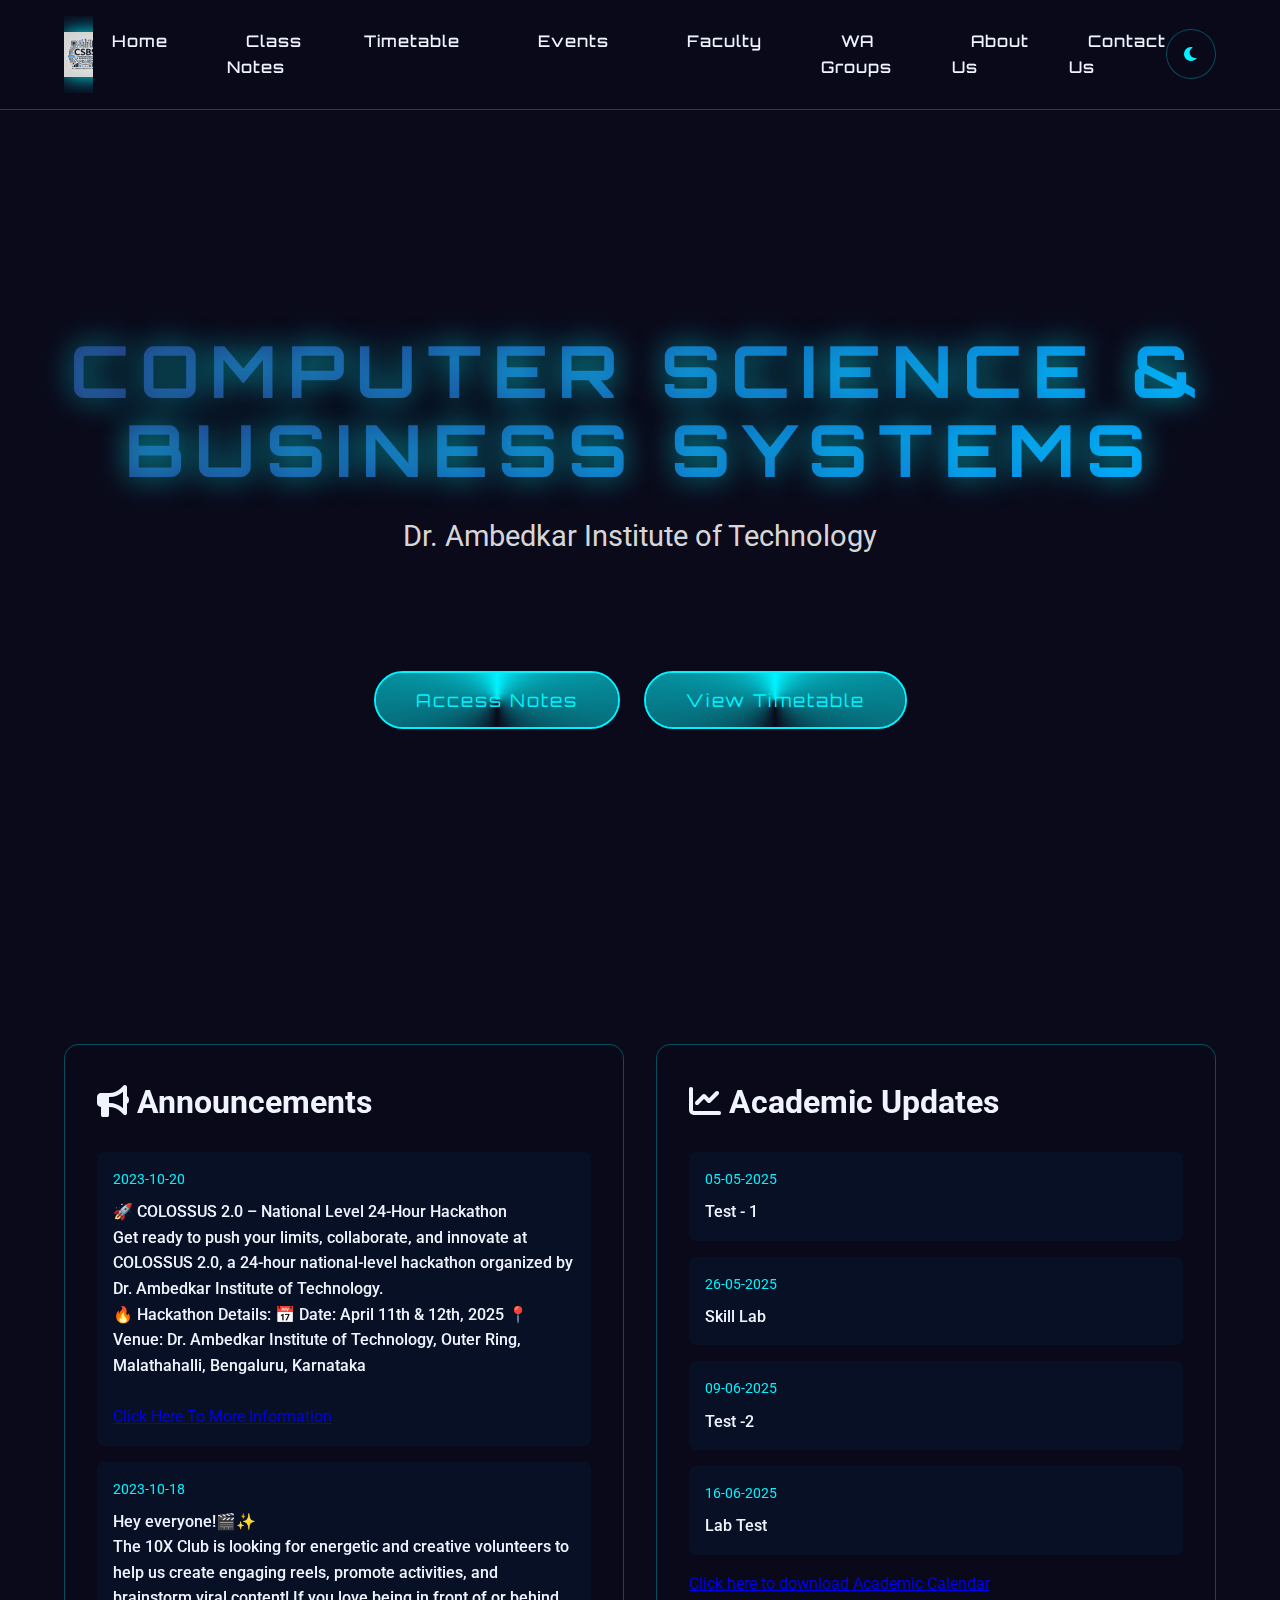
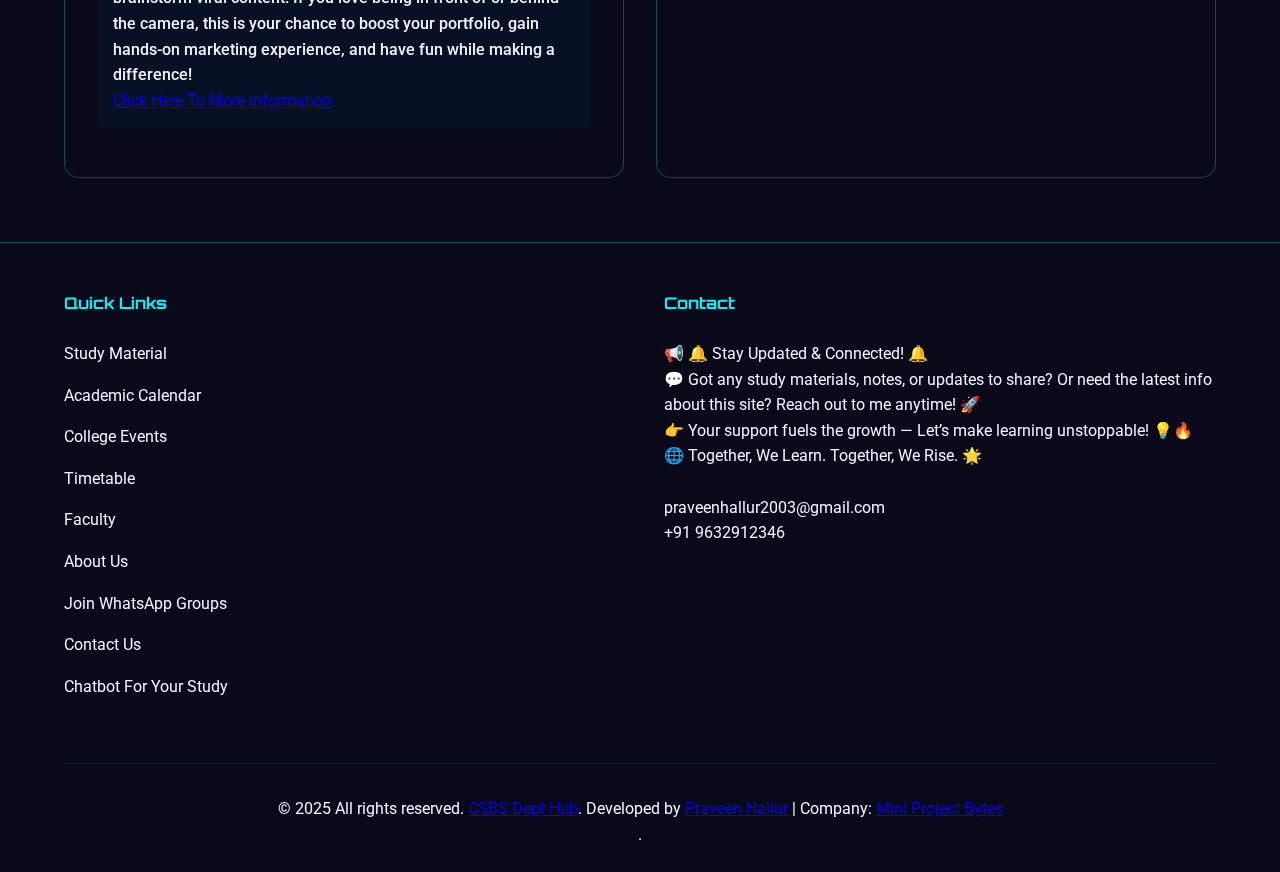
==== commit cde829a1: "Update index.html" ====
--- a/index.html
+++ b/index.html
@@ -121,6 +121,7 @@
                     <li><a href="about.html">About Us</a></li>
                     <li><a href="wa group.html">Join WhatsApp Groups</a></li>
                     <li><a href="contact.html">Contact Us</a></li>
+                    <li><a href="https://aichatbotp.netlify.app/">Chatbot For Your Study</a></li>
                 </ul>
             </div>
             <div class="footer-section">
@@ -134,7 +135,7 @@
                     🌐 Together, We Learn. Together, We Rise. 🌟 </p> <br>
 
                 <p>praveenhallur2003@gmail.com</p>
-                <p>+91 963 291 2346</p>
+                <p>+91 9632912346</p>
             </div>
         </div>
         <div class="footer-bottom">
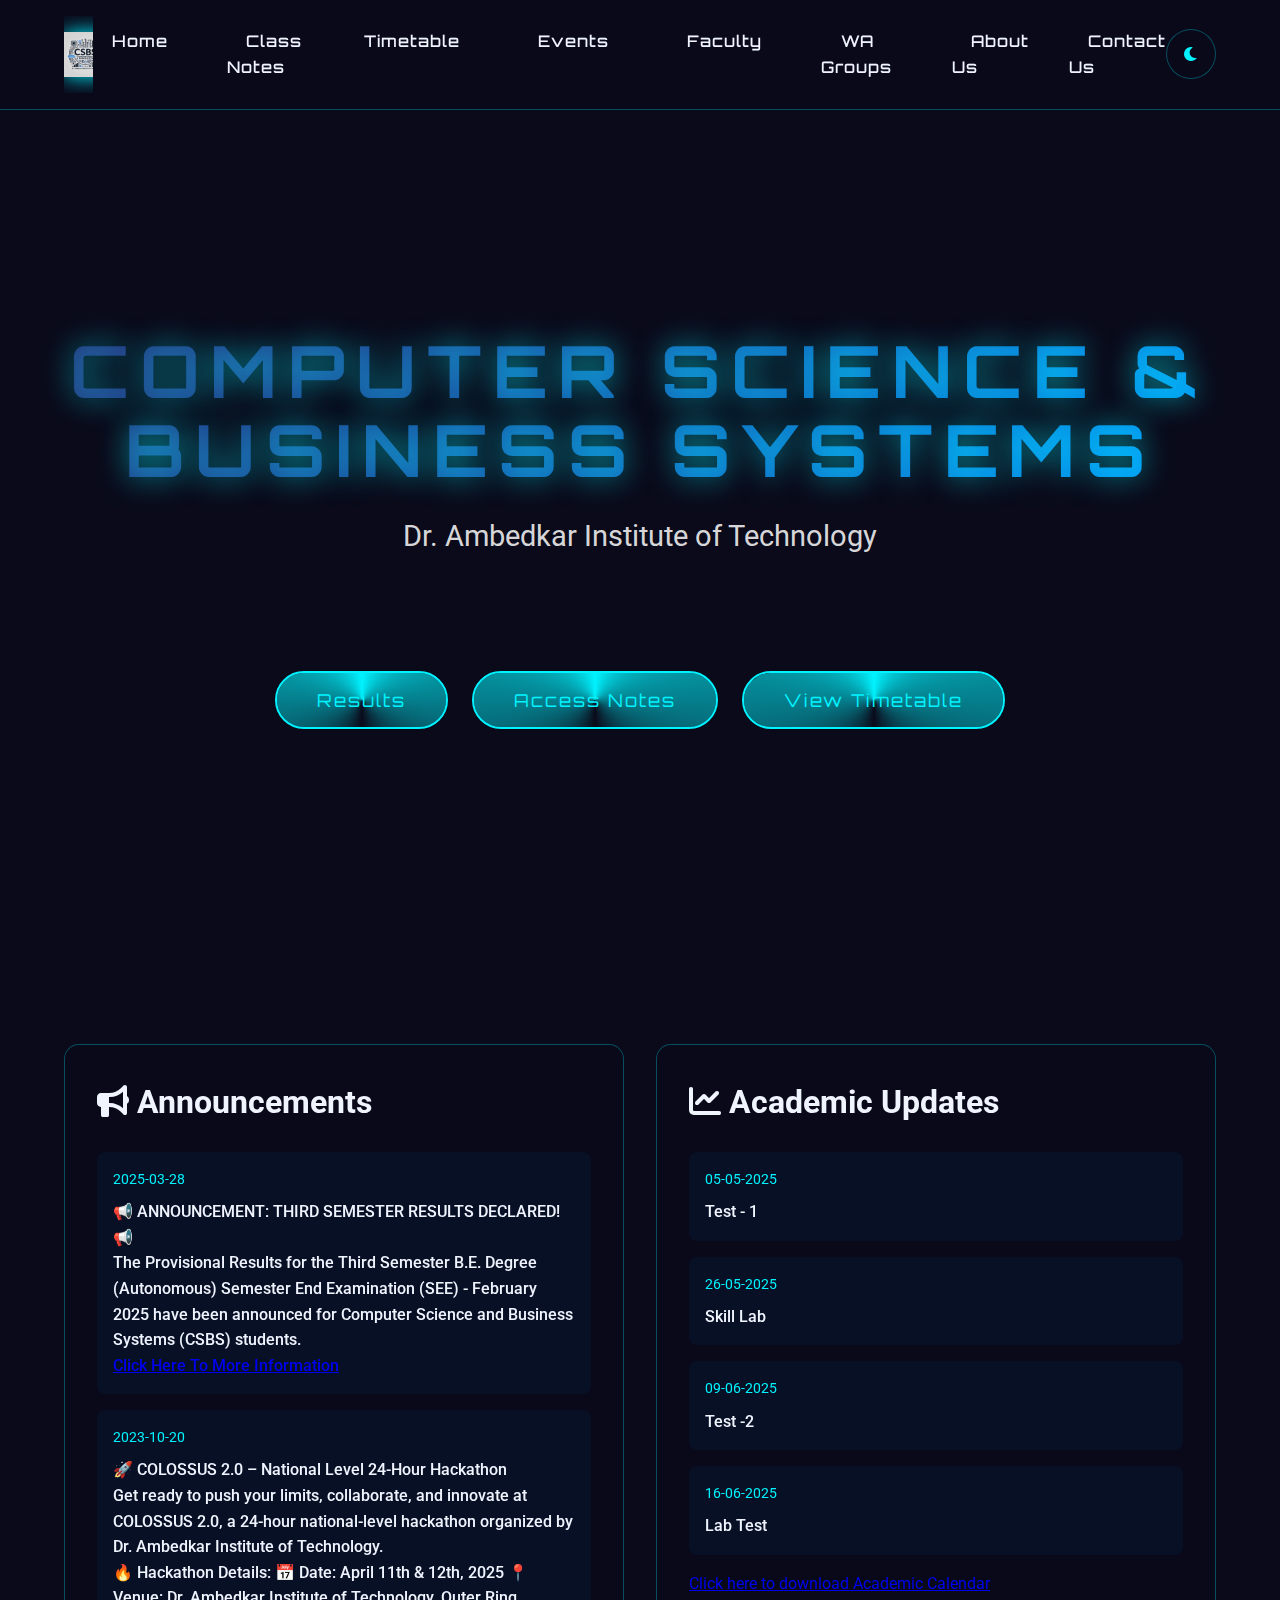
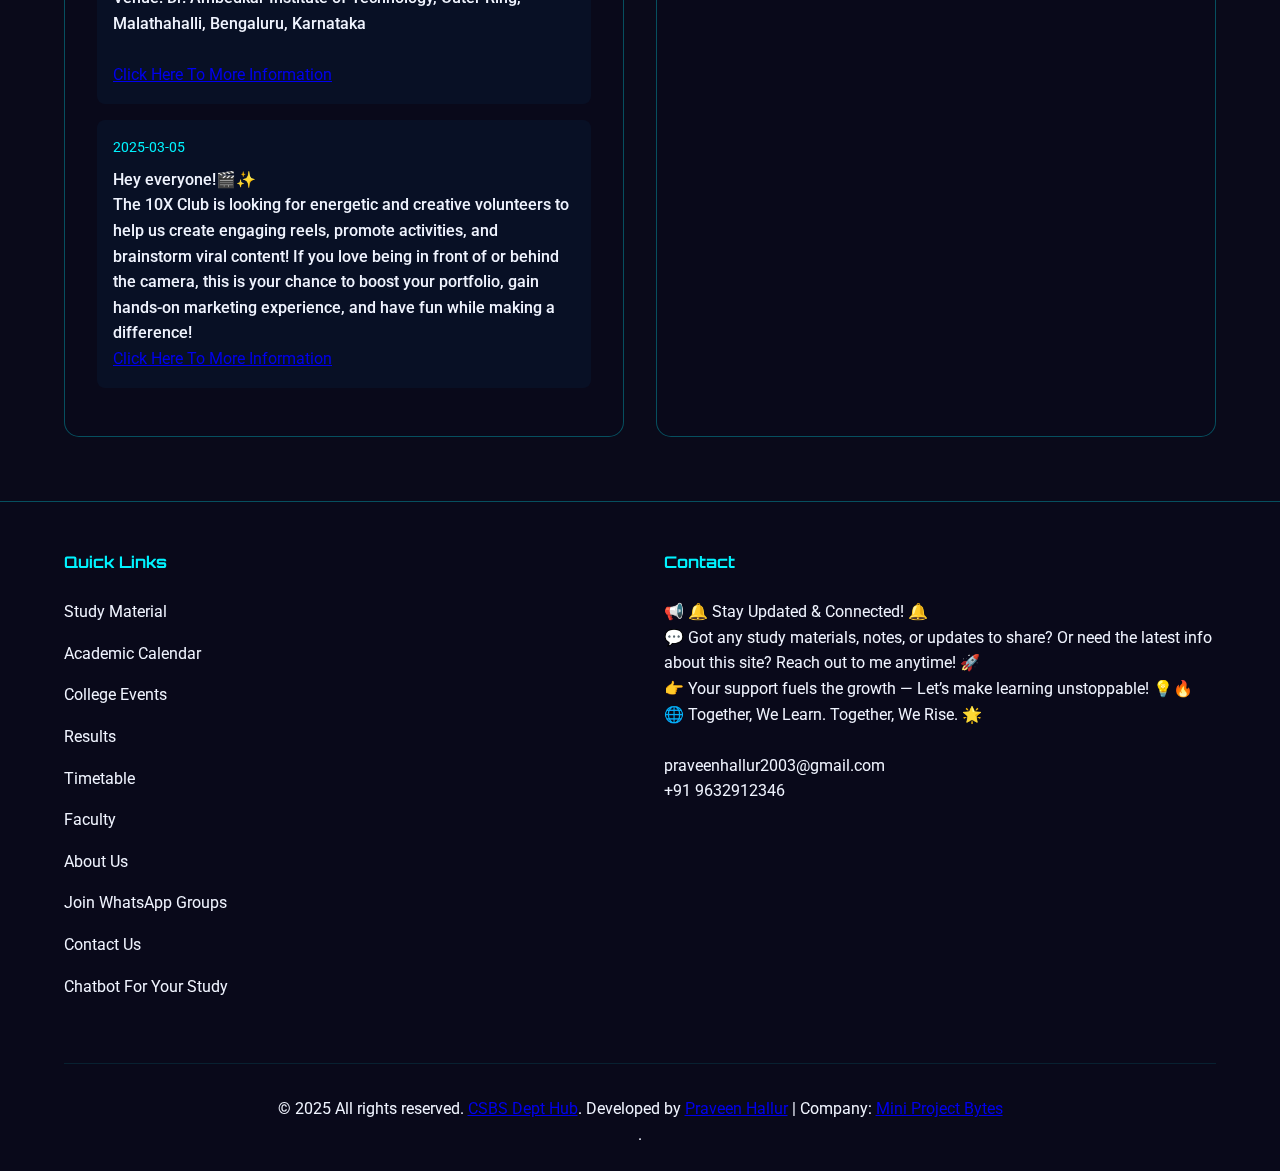
==== commit f7a38d87: "Update index.html" ====
--- a/index.html
+++ b/index.html
@@ -46,16 +46,29 @@
         </div>
         <p class="subheading">Dr. Ambedkar Institute of Technology</p>
         <div class="cta-buttons">
+            <button class="neon-button" onclick="location.href='results.html'">Results</button>
             <button class="neon-button" onclick="location.href='notes.html'">Access Notes</button>
             <button class="neon-button" onclick="location.href='timetable.html'">View Timetable</button>
         </div>
     </section>
 
     <!-- Featured Content Section -->
+     
     <section class="featured-content">
         <div class="content-card">
             <h1><i class="fas fa-bullhorn"></i> Announcements</h1>
             <div class="announcement-list">
+
+
+            </div>
+            <div class="announcement">
+                <p class="date">2025-03-28</p>
+                <p class="title">📢 ANNOUNCEMENT: THIRD SEMESTER RESULTS DECLARED! 📢 <br>
+        
+                    The Provisional Results for the Third Semester B.E. Degree (Autonomous) Semester End Examination (SEE) - February 2025 have been announced for Computer Science and Business Systems (CSBS) students. <br>
+                   <a href="results.html">Click Here To More Information </a>
+        </div>
+
                 <div class="announcement">
                     <p class="date">2023-10-20</p>
                     <p class="title">🚀 COLOSSUS 2.0 – National Level 24-Hour Hackathon <br>
@@ -69,13 +82,15 @@
                         <a href="events.html">Click Here To  More Information </a>
                 </div>
                 <div class="announcement">
-                    <p class="date">2023-10-18</p>
+                    <p class="date">2025-03-05</p>
                     <p class="title">Hey everyone!🎬✨  <br>
 
                         The 10X Club is looking for energetic and creative volunteers to help us create engaging reels, promote activities, and brainstorm viral content! If you love being in front of or behind the camera, this is your chance to boost your portfolio, gain hands-on marketing experience, and have fun while making a difference!</p> 
 
                        <a href="events.html">Click Here To More Information </a>
         </div>
+
+
 
             </div>
         </div>
@@ -116,6 +131,7 @@
                     <li><a href="notes.html">Study Material</a></li>
                     <li><a href="https://drive.google.com/file/d/1GG8-2jiRaWsjqNXLkhsgwAyKePZQocJP/view?usp=sharing">Academic Calendar</a></li>
                     <li><a href="events.html">College Events</a></li>
+                    <li><a href="results.html">Results</a></li>
                     <li><a href="timetable.html">Timetable</a></li>
                     <li><a href="faculty.html">Faculty</a></li>
                     <li><a href="about.html">About Us</a></li>
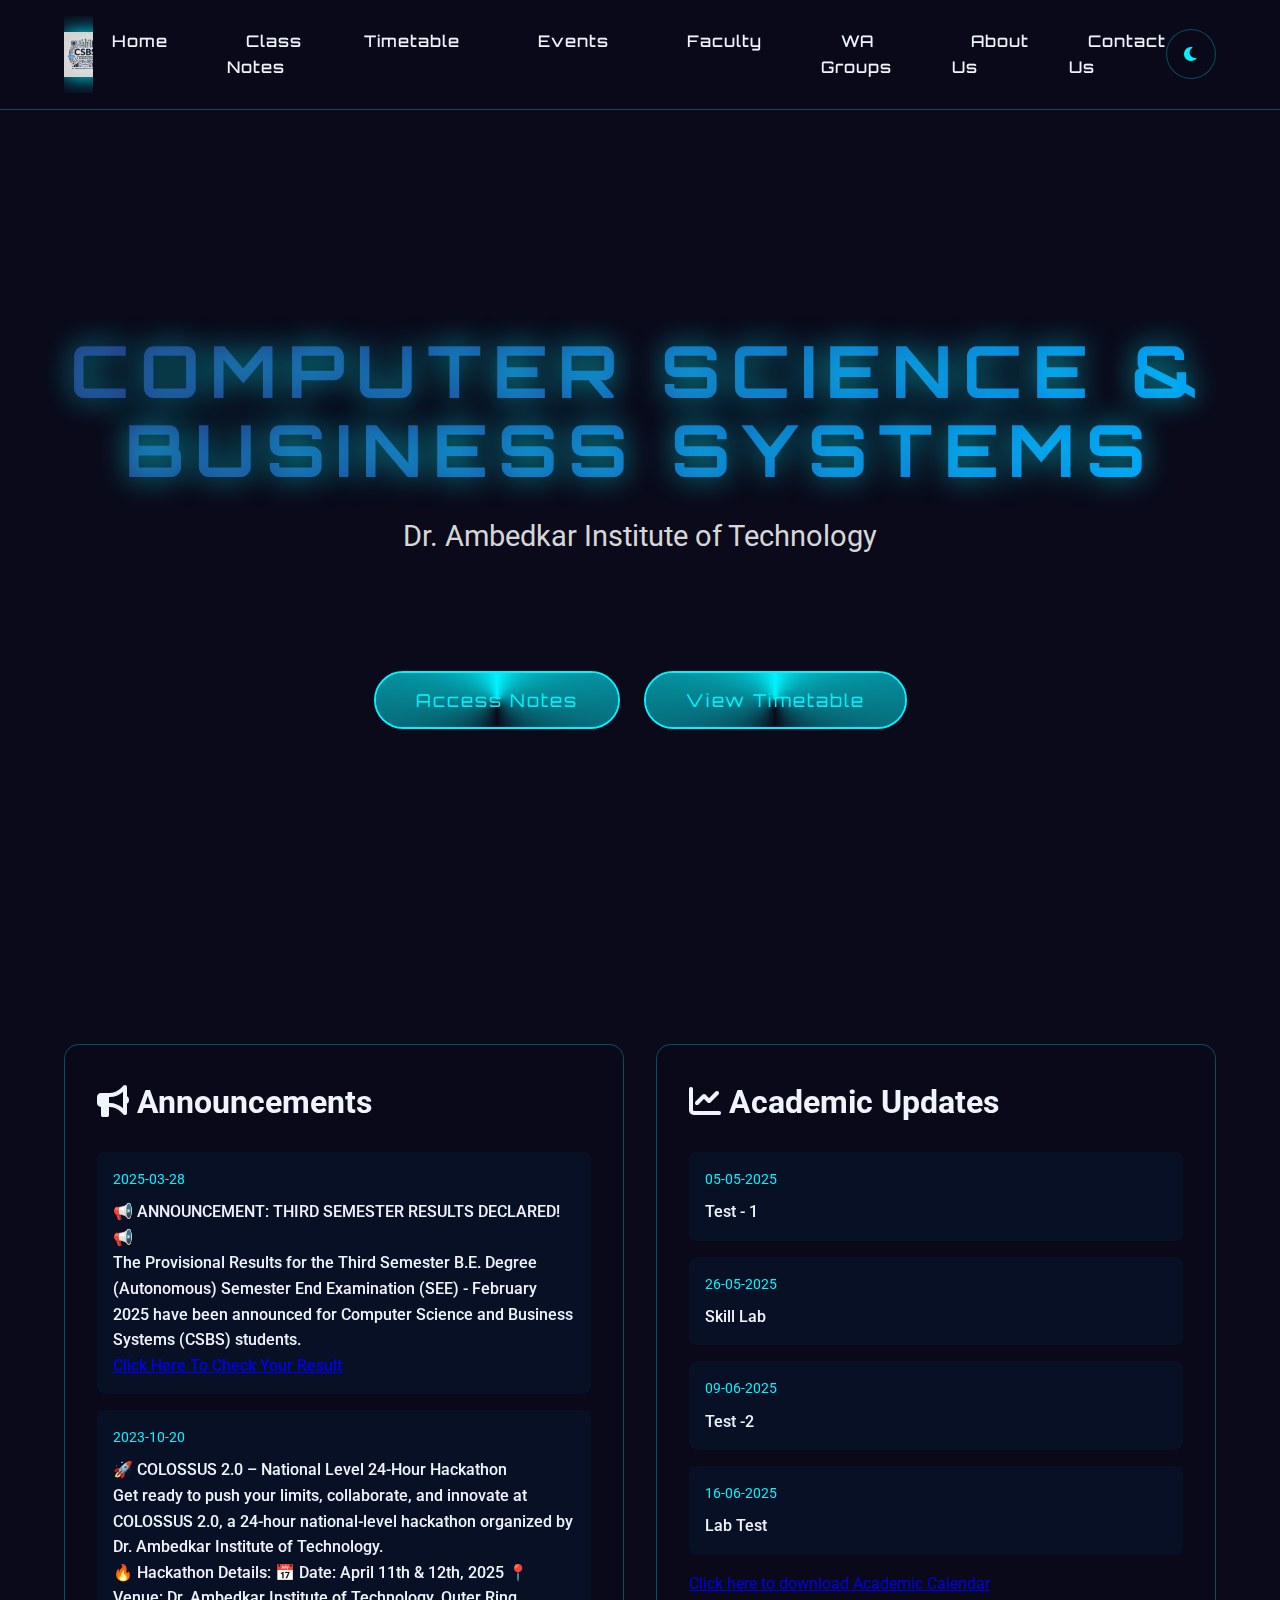
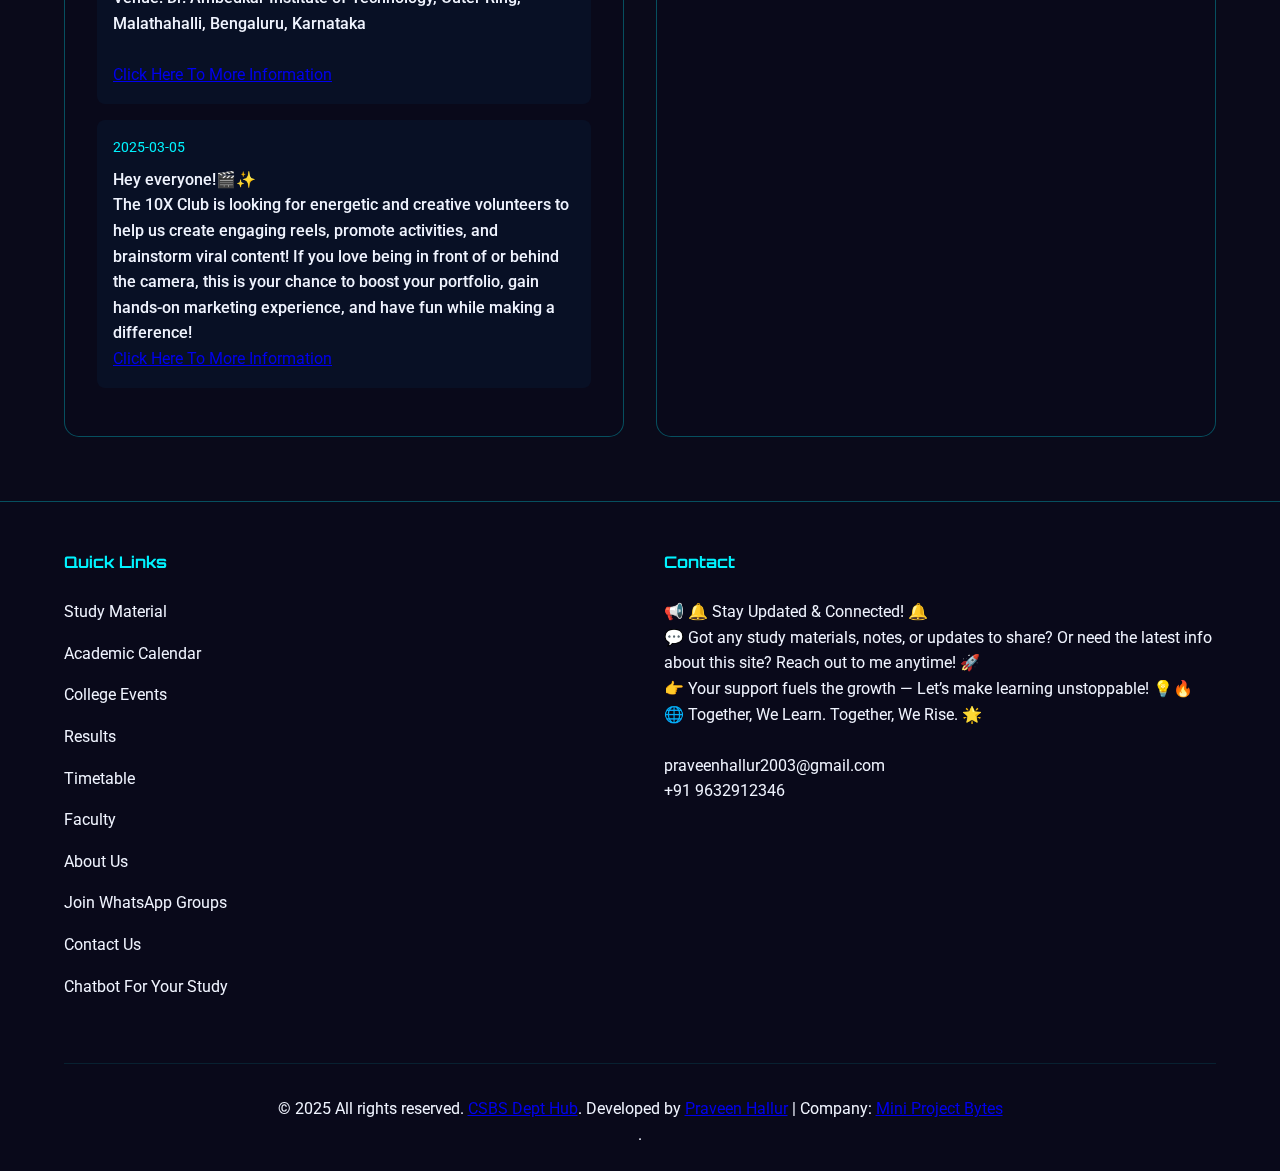
==== commit 4c3bdd6b: "Update index.html" ====
--- a/index.html
+++ b/index.html
@@ -46,8 +46,7 @@
         </div>
         <p class="subheading">Dr. Ambedkar Institute of Technology</p>
         <div class="cta-buttons">
-            <button class="neon-button" onclick="location.href='results.html'">Results</button>
-            <button class="neon-button" onclick="location.href='notes.html'">Access Notes</button>
+           <button class="neon-button" onclick="location.href='notes.html'">Access Notes</button>
             <button class="neon-button" onclick="location.href='timetable.html'">View Timetable</button>
         </div>
     </section>
@@ -66,7 +65,7 @@
                 <p class="title">📢 ANNOUNCEMENT: THIRD SEMESTER RESULTS DECLARED! 📢 <br>
         
                     The Provisional Results for the Third Semester B.E. Degree (Autonomous) Semester End Examination (SEE) - February 2025 have been announced for Computer Science and Business Systems (CSBS) students. <br>
-                   <a href="results.html">Click Here To More Information </a>
+                   <a href="results.html">Click Here To Check Your Result </a>
         </div>
 
                 <div class="announcement">
